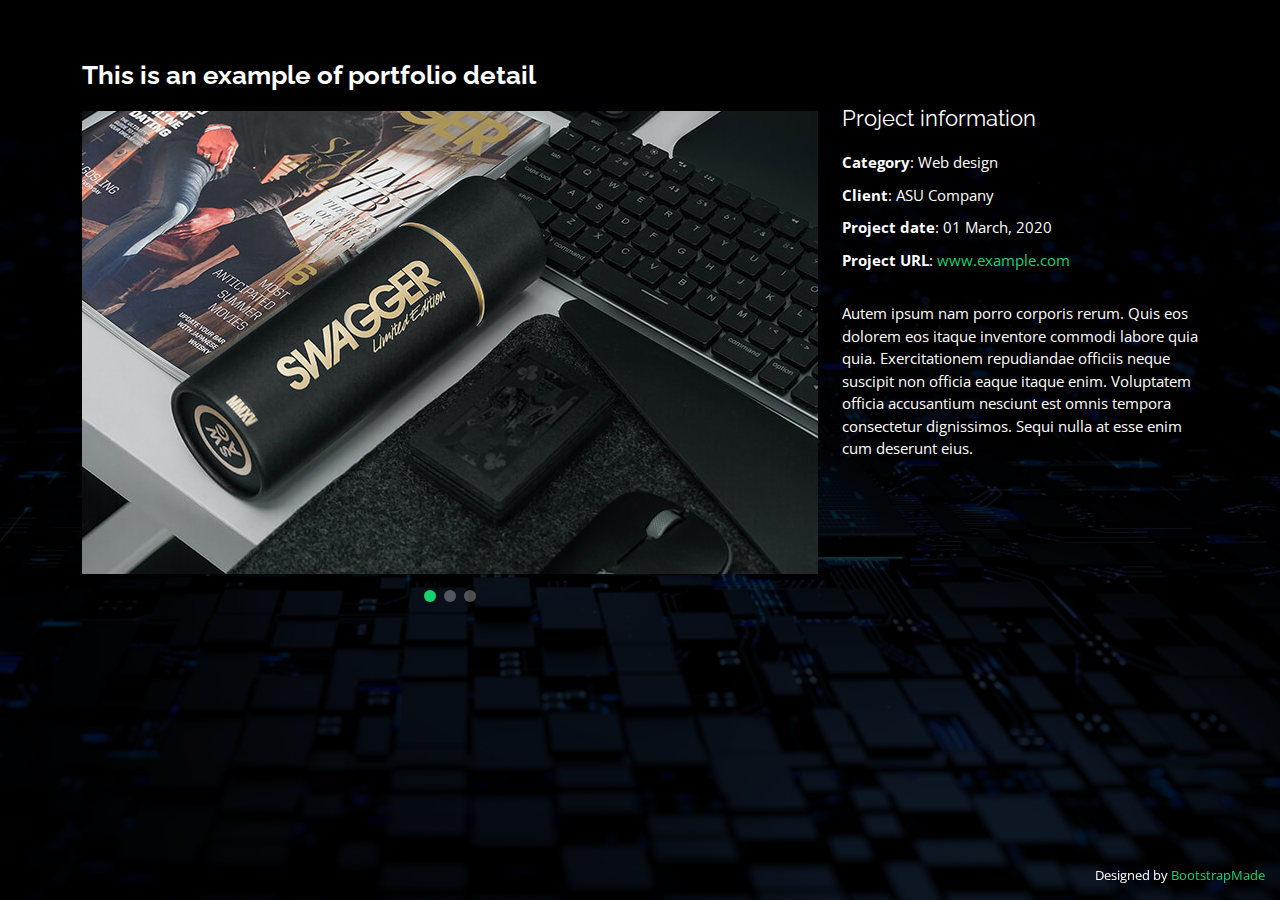
==== portfolio-details.html @ 17983130 "initial commit" ====
<!DOCTYPE html>
<html lang="en">

<head>
  <meta charset="utf-8">
  <meta content="width=device-width, initial-scale=1.0" name="viewport">

  <title>Portfolio Details - Personal Bootstrap Template</title>
  <meta content="" name="description">
  <meta content="" name="keywords">

  <!-- Favicons -->
  <link href="assets/img/favicon.png" rel="icon">
  <link href="assets/img/apple-touch-icon.png" rel="apple-touch-icon">

  <!-- Google Fonts -->
  <link href="https://fonts.googleapis.com/css?family=Open+Sans:300,300i,400,400i,600,600i,700,700i|Raleway:300,300i,400,400i,500,500i,600,600i,700,700i|Poppins:300,300i,400,400i,500,500i,600,600i,700,700i" rel="stylesheet">

  <!-- Vendor CSS Files -->
  <link href="assets/vendor/bootstrap/css/bootstrap.min.css" rel="stylesheet">
  <link href="assets/vendor/bootstrap-icons/bootstrap-icons.css" rel="stylesheet">
  <link href="assets/vendor/boxicons/css/boxicons.min.css" rel="stylesheet">
  <link href="assets/vendor/glightbox/css/glightbox.min.css" rel="stylesheet">
  <link href="assets/vendor/remixicon/remixicon.css" rel="stylesheet">
  <link href="assets/vendor/swiper/swiper-bundle.min.css" rel="stylesheet">

  <!-- Template Main CSS File -->
  <link href="assets/css/style.css" rel="stylesheet">

  <!-- =======================================================
  * Template Name: Personal
  * Updated: Sep 18 2023 with Bootstrap v5.3.2
  * Template URL: https://bootstrapmade.com/personal-free-resume-bootstrap-template/
  * Author: BootstrapMade.com
  * License: https://bootstrapmade.com/license/
  ======================================================== -->
</head>

<body>

  <main id="main">

    <!-- ======= Portfolio Details ======= -->
    <div id="portfolio-details" class="portfolio-details">
      <div class="container">

        <div class="row">

          <div class="col-lg-8">
            <h2 class="portfolio-title">This is an example of portfolio detail</h2>

            <div class="portfolio-details-slider swiper">
              <div class="swiper-wrapper align-items-center">

                <div class="swiper-slide">
                  <img src="assets/img/portfolio/portfolio-details-1.jpg" alt="">
                </div>

                <div class="swiper-slide">
                  <img src="assets/img/portfolio/portfolio-details-2.jpg" alt="">
                </div>

                <div class="swiper-slide">
                  <img src="assets/img/portfolio/portfolio-details-3.jpg" alt="">
                </div>

              </div>
              <div class="swiper-pagination"></div>
            </div>

          </div>

          <div class="col-lg-4 portfolio-info">
            <h3>Project information</h3>
            <ul>
              <li><strong>Category</strong>: Web design</li>
              <li><strong>Client</strong>: ASU Company</li>
              <li><strong>Project date</strong>: 01 March, 2020</li>
              <li><strong>Project URL</strong>: <a href="#">www.example.com</a></li>
            </ul>

            <p>
              Autem ipsum nam porro corporis rerum. Quis eos dolorem eos itaque inventore commodi labore quia quia. Exercitationem repudiandae officiis neque suscipit non officia eaque itaque enim. Voluptatem officia accusantium nesciunt est omnis tempora consectetur dignissimos. Sequi nulla at esse enim cum deserunt eius.
            </p>
          </div>

        </div>

      </div>
    </div><!-- End Portfolio Details -->

  </main><!-- End #main -->

  <div class="credits">
    <!-- All the links in the footer should remain intact. -->
    <!-- You can delete the links only if you purchased the pro version. -->
    <!-- Licensing information: https://bootstrapmade.com/license/ -->
    <!-- Purchase the pro version with working PHP/AJAX contact form: https://bootstrapmade.com/personal-free-resume-bootstrap-template/ -->
    Designed by <a href="https://bootstrapmade.com/">BootstrapMade</a>
  </div>

  <!-- Vendor JS Files -->
  <script src="assets/vendor/purecounter/purecounter_vanilla.js"></script>
  <script src="assets/vendor/bootstrap/js/bootstrap.bundle.min.js"></script>
  <script src="assets/vendor/glightbox/js/glightbox.min.js"></script>
  <script src="assets/vendor/isotope-layout/isotope.pkgd.min.js"></script>
  <script src="assets/vendor/swiper/swiper-bundle.min.js"></script>
  <script src="assets/vendor/waypoints/noframework.waypoints.js"></script>
  <script src="assets/vendor/php-email-form/validate.js"></script>

  <!-- Template Main JS File -->
  <script src="assets/js/main.js"></script>

</body>

</html>
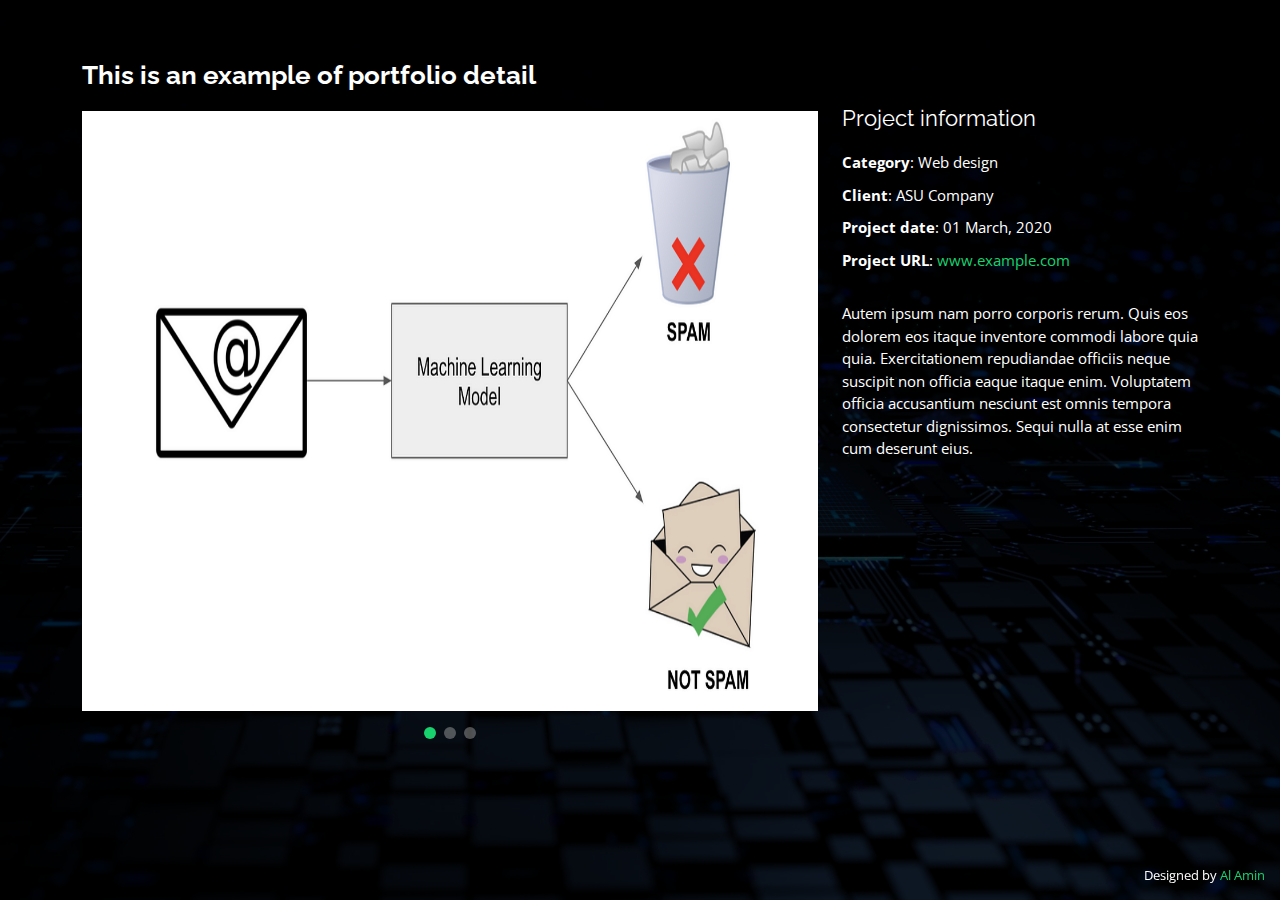
==== commit cc6c863a: "make some update" ====
--- a/portfolio-details.html
+++ b/portfolio-details.html
@@ -10,8 +10,8 @@
   <meta content="" name="keywords">
 
   <!-- Favicons -->
-  <link href="assets/img/favicon.png" rel="icon">
-  <link href="assets/img/apple-touch-icon.png" rel="apple-touch-icon">
+  <link href="assets/img/icon.jpg" rel="icon">
+  <link href="assets/img/icon.jpg" rel="apple-touch-icon">
 
   <!-- Google Fonts -->
   <link href="https://fonts.googleapis.com/css?family=Open+Sans:300,300i,400,400i,600,600i,700,700i|Raleway:300,300i,400,400i,500,500i,600,600i,700,700i|Poppins:300,300i,400,400i,500,500i,600,600i,700,700i" rel="stylesheet">
@@ -27,13 +27,6 @@
   <!-- Template Main CSS File -->
   <link href="assets/css/style.css" rel="stylesheet">
 
-  <!-- =======================================================
-  * Template Name: Personal
-  * Updated: Sep 18 2023 with Bootstrap v5.3.2
-  * Template URL: https://bootstrapmade.com/personal-free-resume-bootstrap-template/
-  * Author: BootstrapMade.com
-  * License: https://bootstrapmade.com/license/
-  ======================================================== -->
 </head>
 
 <body>
@@ -53,7 +46,8 @@
               <div class="swiper-wrapper align-items-center">
 
                 <div class="swiper-slide">
-                  <img src="assets/img/portfolio/portfolio-details-1.jpg" alt="">
+                  <!-- <img src="assets/img/portfolio/portfolio-details-1.jpg" alt=""> -->
+                  <img src="assets/img/portfolio/spamEmail.png" alt="" width="800" height="600">
                 </div>
 
                 <div class="swiper-slide">
@@ -92,11 +86,7 @@
   </main><!-- End #main -->
 
   <div class="credits">
-    <!-- All the links in the footer should remain intact. -->
-    <!-- You can delete the links only if you purchased the pro version. -->
-    <!-- Licensing information: https://bootstrapmade.com/license/ -->
-    <!-- Purchase the pro version with working PHP/AJAX contact form: https://bootstrapmade.com/personal-free-resume-bootstrap-template/ -->
-    Designed by <a href="https://bootstrapmade.com/">BootstrapMade</a>
+    Designed by <a href="#">Al Amin</a>
   </div>
 
   <!-- Vendor JS Files -->
--- a/assets/css/style.css
+++ b/assets/css/style.css
@@ -736,7 +736,13 @@
 .services .icon-box h4 {
   font-weight: 700;
   margin-bottom: 15px;
-  font-size: 24px;
+  font-size: 20px;
+}
+/* This cond I add */
+.services .icon-box h5 {
+  font-weight: 700;
+  font-size: 15px;
+  color: #FF5733;
 }
 
 .services .icon-box h4 a {
@@ -766,7 +772,7 @@
   background: #35e888;
 }
 
-.services .icon-box:hover h4 a,
+.services .icon-box:hover h5, .services .icon-box:hover h4 a,
 .services .icon-box:hover p {
   color: #fff;
 }
